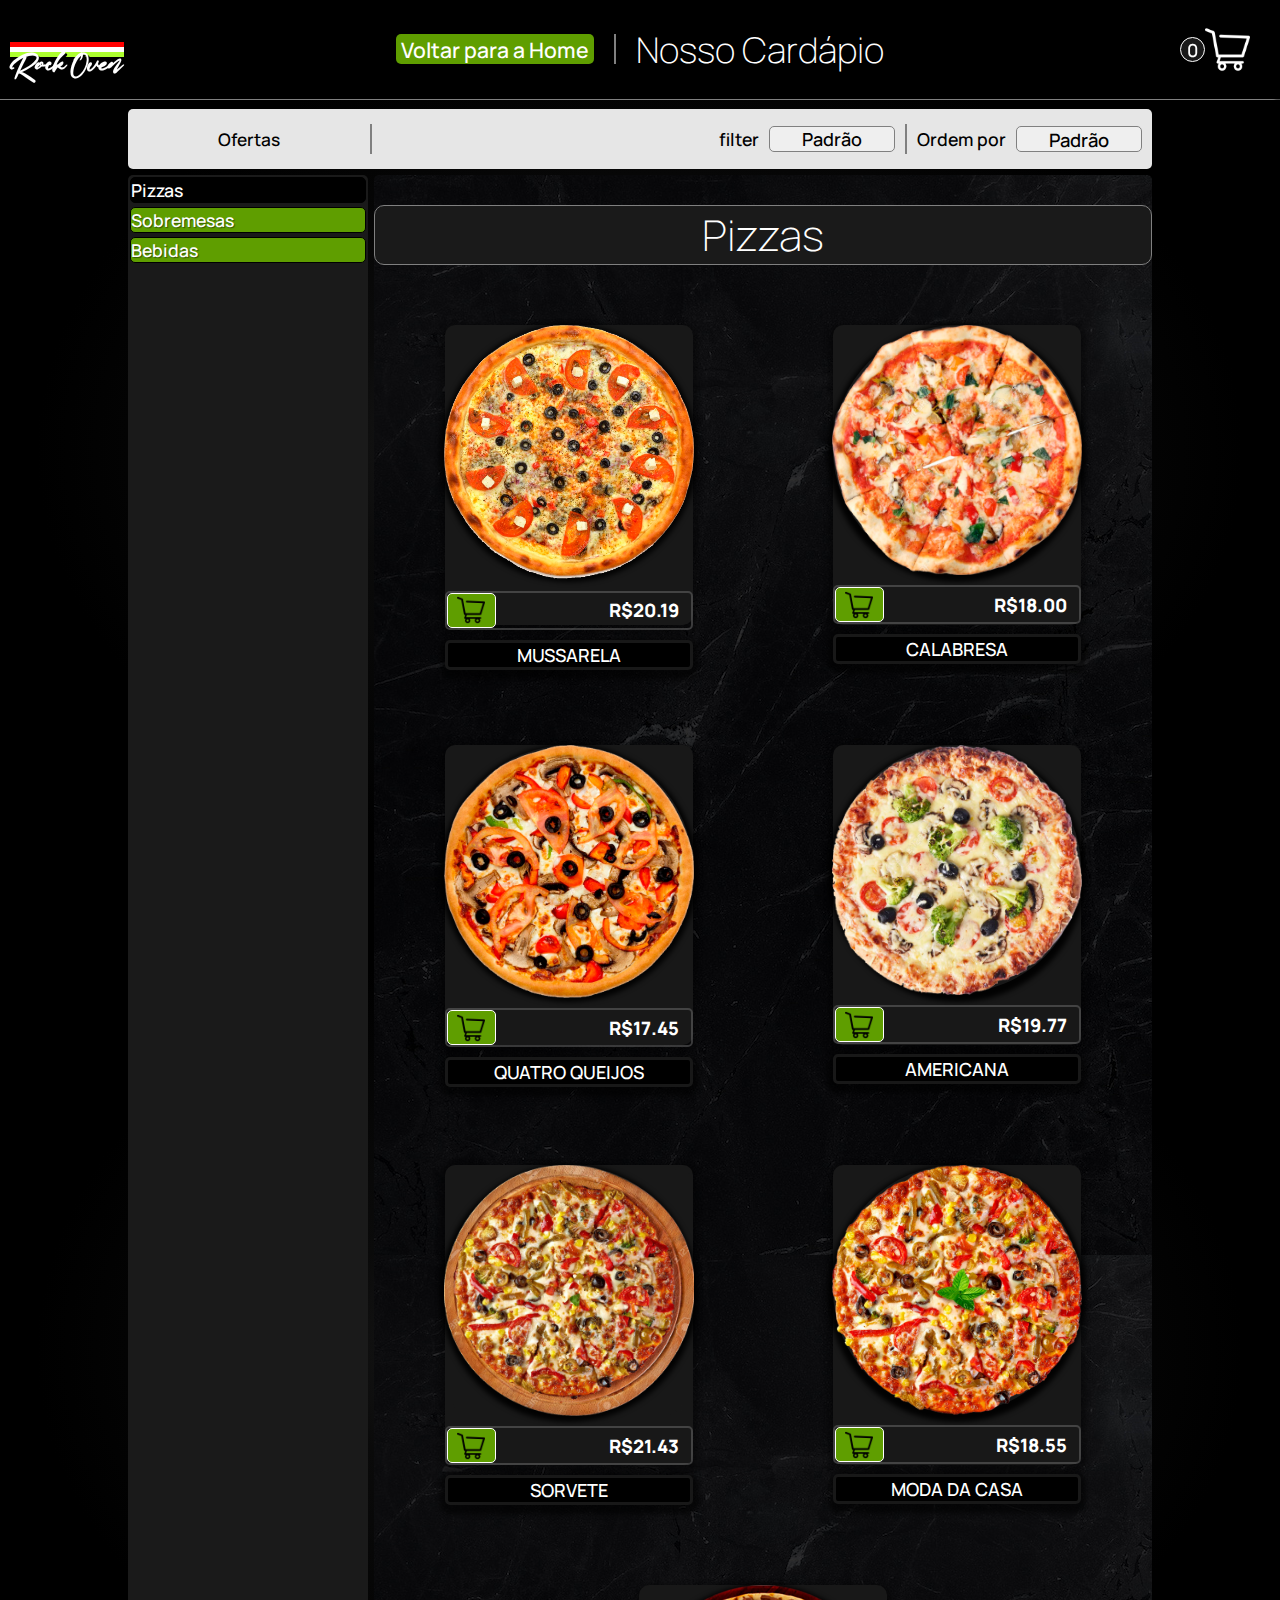
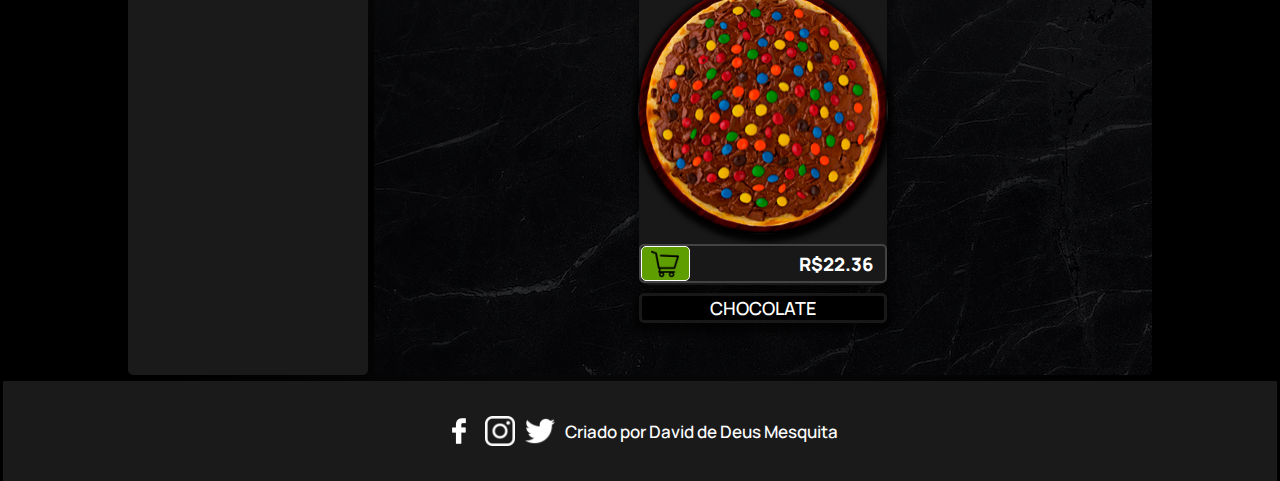
==== index.html @ ba13593a "Second commit" ====
<!DOCTYPE html>
<html lang="pt-BR">
<head>
    <meta charset="UTF-8">
    <meta name="viewport" content="width=device-width, initial-scale=1.0">
    <link rel="stylesheet" href="style.css">
    <title>Pizzaria</title>
</head>
<body>
    <div class="models">
        <h1 class="title-vitrine"></h1>
        <div class="item-vitrine">
            <div class="item-container">
                <img class="img-item" src="" alt="" width="250">
                <span class="item-info">
                    <div class="more-btn">
                        <img src="images/shopping-cart-empty-side-view.png" alt="" width="28">
                    </div>
                    <div class="price-vitrine"></div>
                </span>
                <div class="item-vitrine-name"></div>
            </div>
        </div>

        <div class="cart-item">
            <img class="cart-item-picture" src="images/pizza3.png" alt="item do carrinho" width="50">
            <h3 class="cart-item-name"></h3>
            <div class="cart-item-qtd">
                <button class="cart-item-qtd-btn-more">+</button>
                <span class="cart-item-qtd-span"></span>
                <button class="cart-item-qtd-btn-less">-</button>
            </div>
            <div class="cart-item-trash">
                <img class="cart-item-trash-img" src="images/excluir(1).png" alt="icon trash" height="31">
            </div>
        </div>
    </div>


    <div class="container-window-item-desc">
        <div class="window-item-desc">
            <div class="container-item-picture">
                <img class="item-picture" src="images/pizza2.png" alt="imagem de pizza" width="450">
            </div>
            <div class="item-desc">
                <h1 class="title-item-desc">MUSSARELA</h1>
                <p class="p-item-desc">Lorem ipsum dolor sit amet consectetur adipisicing elit. Qui culpa praesentium obcaecati ratione laborum doloremque odio dolor quibusdam ullam asperiores illo officiis error ab facere dicta, non atque est nesciunt.</p>
                <div class="item-desc-values">
                    <div class="item-desc-price">
                        
                    </div>
                    <div class="item-desc-qtd">
                        <button class="item-desc-qtd-btn-more">+</button>
                        <span class="item-desc-qtd-span"></span>
                        <button class="item-desc-qtd-btn-less">-</button>
                    </div>
                </div>
            </div>
            <div class="window-item-btn">
                <button class="window-item-btn-add-cart">Adicionar</button>
                <button class="window-item-btn-cancel">Cancelar</button>
            </div>
        </div>
    </div>


    <header>
        <div class="logo-icon">            
            <div class="logo-name">Rock Oven</div>
        </div>
        <div class="menu-fixed">
            <span class="menu-icon">
                <img src="images/arrow.png" alt="icon of back" width="60">                
            </span>
            <nav class="nav-cardapio">
                <a href="page.html" class="active">Voltar para a Home</a>
                <div class="bar-to-separate"></div>
                <div class="cardapio-title">
                    Nosso Cardápio
                </div>                      
            </nav>
            <div id="cart-icon">
                <span id="greater-than-99-items">+</span>
                <span id="cart-icon-notify">0</span>
                <img id="cart-icon-img" src="images/cart_white.png" alt="ícon shop cart" width="45">
                
            </div>
            <aside class="cart">
                <section class="container-items">                    
                    <span class="cart-closer">X</span>
                    <h2 class="title-cart">Meu carrinho</h2>                    
                    
                    <section class="cart-list-items">
                        O carrinho está vazio!
                    </section>
                </section>
                <section class="cart-infos">
                    <div id="cart-infos-subtotal">Subtotal</div>
                    <div id="cart-infos-subtotal-value">R$0.00</div>
                    <div id="cart-infos-descont">Desconto</div>
                    <div id="cart-infos-descont-value">R$0.00</div>
                    <div id="cart-infos-total">Total</div>
                    <div id="cart-infos-total-value">R$0.00</div>
                    <div class="cart-infos-final">
                        <button class="cart-infos-btn-final">Finalizar a compra</button>
                    </div>
                </section>
            </aside>
        </div>
    </header>

    <section class="painel-config">
    <span class="spn-ofertas">Ofertas<div id="bar-to-separate-oferta"></div></span>
        
        <ul class="container-filters">
            <img src="images/filter-filled-tool-symbol.png" alt="ícone de filtro" height="30" id="filter-icon">
            <li id="txt-filter">filter</li>
            <li class="filter">
                <button class="open-list-filter">Padrão</button>
                <div class="container-filter-price">

                    <div class="container-prc">
                        <span id="txt-prc-min">Min</span>
                        <input type="number" id="prc-min">
                    </div>

                    <div class="container-prc">
                        <span id="txt-prc-max">
                            Max
                        </span>
                        <input type="number" id="prc-max">
                    </div>

                    <button class="btn-filter-price">Aplicar</button>
                </div>
            </li>
            
            <div id="bar-to-separate"></div>
            <img src="images/ordenacao.png" alt="ícone de ordenação" height="40" id="ordination-icon">

            <li id="txt-ordination">Ordem por</li>
            <li>
                <div class="ordination-items">
                    <button class="open-list">Padrão</button>                    
                    <ul class="ordination-list desactivated">
                        <div class="ordination-default selected">Padrão</div>
                        <div class="ordination-desc">Maior Preço</div>                          
                        <div class="ordination-asc">Menor Preço</div>
                    </ul>                    
                </div> 
            </li>
        </ul>
    </section>
    <aside>        
        <ul class="options-items-view">
            <li id="pizzas-view" class="onview">Pizzas</li>
            <li id="sobremesas-view" class="">Sobremesas</li>
            <li id="bebidas-view" class="">Bebidas</li>
        </ul>
    </aside>
    <main class="vitrine">
        
    </main>


    <footer>
        <section class="social-media">
            <img src="images/facebook.png" alt="ícone do facebook" width="32">
            <img src="images/instagram.png" alt="ícone do instagram" width="30">
            <img src="images/twitter.png" alt="ícone do twitter" width="30">
        </section>
        Criado por David de Deus Mesquita
    </footer>
    <script src="produtos.js"></script>
    <script src="cardapio.js"></script>
    
</body>
</html>
---- style.css ----
@import url('https://fonts.googleapis.com/css2?family=Arvo:wght@700&family=Manrope:wght@200;300;600;700;800&display=swap');

@import url('https://fonts.googleapis.com/css2?family=Antonio:wght@100;200;600;700&family=Arvo:wght@700&family=Manrope:wght@200;300;600;700;800&family=Roboto:wght@100;300;400;900&display=swap');

@font-face {
    font-family: Raja;
    src:url(./fonts/Brian\ Raja.ttf);
}

:root {
    --menuBlack:  rgba(0, 0, 0, 0.986);
    --greenAvocado: rgb(95, 158, 0);
    --mustard: #F27507;
    --greyDark: rgb(26, 26, 26);
}


*, html {
    scroll-behavior: smooth !important;  
}

* {
    
    margin: 0; /**/
    padding: 0; /**/
    box-sizing: border-box; /**/ 
    flex-wrap: wrap;
    font-family: Manrope;
    font-size: 1.02em;
    font-weight: 550;  
}

body {
    display: flex;
    background-image: radial-gradient(rgb(61, 61, 61), rgb(10, 10, 10), rgb(0, 0, 0), rgb(0, 0, 0));
    height: 100vh;
}

.models {
    display: none;
}

header, .painel-config,aside, .vitrine, footer {
    display: flex;
    margin: 3px;
    
}

section, aside, main {
    border-radius: 5px;
}

.logo-icon {
    position: fixed;
    z-index: 1000;
    left: 0;
    display: flex;
    flex-direction: column;
    justify-content: center;
    margin-left: 10px;
}

.logo-icon img {
    position: relative;
    
}

.logo-name {
    position: relative;
    margin-top:0px;
    font-family: Raja;
    font-size: 1.7em;
    font-weight: 600;
    text-shadow: 2px 2px 0px rgb(0, 0, 0);
    color: #fff;
    background-color: #fff;
    border-top: 5px solid red;
    height: 0;
    padding-bottom: 5px;
    border-bottom: 5px solid greenyellow;
}

header {
    margin: 0 0 6px 0;
    align-items: center;
    display: flex;
    height: 100px;
    flex-grow: 1;
    flex-shrink: 1;
    flex-basis: 100vw;
    background-color: black;
    border-bottom: 1px solid rgba(128, 128, 128, 0.404);
    z-index: 1000;
}

.menu-fixed {
    display: flex;
    position: fixed;
    width: 100%;
    background-color: black;
    border-bottom: 1px solid grey;
    height: 100px;
}

header nav {    
    display: flex;
    justify-content: center;
    align-items: center;
    flex: 1 1 100vw;
    height: 100%;
    gap: 10px;    
}

.displayOff {
    display: none;
}

.bar-to-separate {
    height: 30px;
    width: 2px;
    background-color: grey;
}

.nav-cardapio {
    gap: 20px;
}

header nav > a {
    display: flex;
    justify-content: center;
    align-items: center;
    text-decoration: none;    
    height: 30%;
    width: auto;
    padding: 0px 5px 0px 5px;
    font-size: 1.2em;
    color: white;
    border-radius: 5px;
    transition: all ease-in 0.1s;
}

header nav > a:hover {
    background-color: var(--greenAvocado)
}

.active {
    background-color: var(--greenAvocado);
}

.menu-icon{
    display: none;
}

.cardapio-title {
    color: #fff;
    font-family: Manrope;
    font-size: 2em;
    font-weight: 200;
}

#cart-icon {
    right: 0;
    position: fixed;
    display: flex;
    justify-content: center;
    align-items: center;
    margin-right: 30px;
    height: inherit;
    
}

#cart-icon-img {
    cursor: pointer;
}

#greater-than-99-items{
    display: none;
    color: white;
}

#cart-icon-notify {
    display: flex;
    justify-content: center;
    align-items: flex-start;
    height: 25px;
    width: 25px;
    border-radius: 50%;
    background-color: var(--greyDark);
    border: 1px solid white;
    color: #fff;
}

.cart {
    display: flex;
    flex-direction: column;
    margin: 0;
    margin-right: -390px;
    position: fixed;
    right: 0;
    width: 390px;
    background-color: var(--greyDark);
    box-shadow: 0px 0px 3px 5px rgba(0, 0, 0, 0.349);
    transition: all ease-in .5s;
}

.cart.on {
    margin: 0;
}


.container-items {
    display: flex;
    flex-wrap: wrap;
}

.title-cart {
    margin: 25px 10px 25px 10px;
    font-size: 1.6em;
    color: #fff;
}

.cart-closer {
    display: flex;
    justify-content: flex-end;
    flex: 1 1 100%;
    padding-right: 10px;
    color: grey;
    border-bottom: 1px solid rgb(88, 88, 88);
    
    font-size: 1.5em;
    cursor: pointer;
}

.cart-list-items {
    display: flex;
    padding: 10px 10px 10px 10px;
    flex: 1 1 100%;
    background-color: var(--greyDark);    
    border-radius: 0px;
    color: white;
}

.cart-item {
    display: flex;
    justify-content: space-between;
    align-items: center;
    height: 70px;
    width: 370px;
    background-color: var(--greenAvocado);
    padding: 0px 10px 0px 10px;
    border: 2px solid rgb(89, 145, 5);
    border-radius: 10px;
    color: white;
}

.cart-item-picture {

}

.cart-item-name {
    width: 130px;
}

.cart-item-qtd {

}

.cart-item-qtd-btn-more {
    padding: 0px 10px 0px 10px;
    cursor: pointer;
}

.cart-item-qtd-span {

}

.cart-item-qtd-btn-less {
    padding: 0px 10px 0px 10px;
    cursor: pointer;
}

.cart-item-trash-img {
    cursor: pointer;
}

.cart-infos {
    display: grid;
    padding: 10px 10px 10px 10px;
    color: #fff;
    background-color: grey;
    gap: 5px;
    grid-template-columns: 1fr 1fr;
    grid-template-rows: .5fr .5fr .5fr 1fr;
}

#cart-infos-subtotal {
    display: flex;
    justify-content: center;
    align-items: center;
    grid-column: 1;
    grid-row:1;
  
}

#cart-infos-subtotal-value {
    display: flex;
    justify-content: center;
    align-items: center;
    grid-column: 2;
    grid-row:1;
}

#cart-infos-descont {
    display: flex;
    justify-content: center;
    align-items: center;
    grid-column: 1;
    grid-row: 2;
}

#cart-infos-descont-value {
    display: flex;
    justify-content: center;
    align-items: center;
    grid-column: 2;
    grid-row: 2;
}

#cart-infos-total {
    display: flex;
    justify-content: center;
    align-items: center;
    grid-column: 1;
    grid-row: 3;
}

#cart-infos-total-value {
    display: flex;
    justify-content: center;
    align-items: center;
    grid-column: 2;
    grid-row: 3;
}

.cart-infos-final {
    display: flex;
    justify-content: center;
    align-items: center;
    grid-column-start: 1;
    grid-column-end: 3;
    grid-row: 4;
    border: 2px solid rgb(109, 109, 109);
    border-radius: 10px;    
}

.cart-infos-btn-final {
    padding: 5px 20px 5px 20px;
    background-color: var(--greenAvocado);
    border-radius: 10px;
    color: #fff;
    cursor: pointer;
    border: 2px solid rgb(89, 145, 5);
}

.cart-infos-btn-final:hover {
    background-color: rgb(89, 145, 5);
}

/*window-item*/


.container-window-item-desc {
    position: fixed;
    display: none; /*flex*/
    justify-content: center;
    align-items: center;
    width: 100vw;
    height: 100vh;
    background-color: rgba(15, 15, 15, 0.815);
    z-index: 1001;
    transition: all ease-in .3s;    
}

.window-item-desc {
    display: flex;
    justify-content: flex-end;
    flex-wrap: wrap;
    height: 65%;
    width: 55%;
    background-color: var(--greyDark);
    border-radius: 10px;
    overflow: hidden;
    box-shadow: 0px 0px 3px 5px rgba(0, 0, 0, 0.5);
}

.container-item-picture {
    display: flex;
    justify-content: center;
    align-items: center;
    flex: 1 1 50%;
    background-image: url(images/pexels-scott-webb-2117938\(1\).jpg);
}

.item-picture {

}

.item-desc {
    display: flex;
    flex-wrap: wrap;
    justify-content: center;
    align-items: center;
    flex: 1 1 50%;
    background-color: rgb(63, 63, 63);
}

.title-item-desc {
    display: flex;
    flex: 1 1 100%;         
    font-size: 3.5em;
    margin-left: 10px;
    
}

.p-item-desc {
    display: flex;
    flex:  1 1 100%;
    padding: 0px 10px 0px 10px;
    font-size: 1.1em;
    color: grey;
}

.item-desc-values {
    display: flex;
    flex: 1 1 100%;    
    font-size: 1.8em;
    border: 2px solid grey;
    border-radius: 10px;
    margin: 0px 10px 0px 10px;

}

.item-desc-price {
    display: flex;
    justify-content: center;
    align-items: center;
    flex:  1 1 50%;
    color: white;
}

.item-desc-qtd {
    display: flex;
    justify-content: flex-end;
    align-items: center;
    flex:  1 1 50%;
    
    
}

.item-desc-qtd-btn-more {
    display: flex;
    justify-content: center;
    align-items: center;
    padding: 0px 10px 0px 10px;
    border-top-left-radius: 10px;
    border-bottom-left-radius: 10px;
    border: 1px solid grey;
    color: white;
    background-color: rgba(245, 222, 179, 0.021);
    cursor: pointer;
}

.item-desc-qtd-span {
    display: flex;
    justify-content: center;
    color: white;    
    border-top: 1px solid grey;
    border-bottom: 1px solid grey;
    min-width: 40px;
    padding: 0px 3px 0px 3px;

}

.item-desc-qtd-btn-less {
    display: flex;
    justify-content: center;
    align-items: center;
    padding: 0px 10px 0px 10px;
    border-top-right-radius: 10px;
    border-bottom-right-radius: 10px;
    border: 1px solid grey;
    cursor: pointer;
    color: white;
    background-color: rgba(245, 222, 179, 0.021);
}

.window-item-btn {
    display: flex;
    flex: 1 1 100%;
    justify-content: flex-end;
    align-items: center;
    background-color: var(--greenAvocado);
    font-size: 1.7em;
    padding-right: 10px;
    padding-left: 10px;
    gap: 10px;
    border-radius: 10px;
}

.window-item-btn-add-cart {
    display: flex;
    justify-content: center;
    align-items: center;
    padding: 10px 35px 10px 35px;
    border-radius: 10px;
    border: 1px solid rgb(0, 0, 0);
    background-color: var(--greenAvocado);
    cursor: pointer;
    
}

.window-item-btn-cancel {
    display: flex;
    justify-content: center;
    align-items: center;
    padding: 10px 35px 10px 35px;
    border-radius: 10px;
    border: 1px solid rgb(0, 0, 0);
    cursor: pointer;
    background-color: var(--greenAvocado);
}

/*section*/


#bar-to-separate {
    height: 30px;
    width: 2px;
    background-color: grey;
    margin-right: 10px;
}

#bar-to-separate-oferta {
    height: 30px;
    width: 2px;
    background-color: grey;
    margin-left: 90px;
}

#filter-icon {
    display: none;
}

.painel-config {
    justify-content: space-between;
    height: 60px;
    flex: 1 1 100vw;
    margin-left: 10%;
    margin-right: 10%;
    background-color: rgb(230, 230, 230);
}

.container-filters {
    display: flex;    
    flex-direction: row;
    justify-content: center;
    align-items: center;
}

.container-filters > li {
    display: flex;
    justify-content: center;
    align-items: center;
    text-decoration: none;
    list-style: none;
    margin-right: 10px;
    cursor: default;
}

.open-list-filter {
    position: relative;
    display: flex;
    align-items: center;
    justify-content: center;    
    padding: 0px 5px 0px 5px;
    border: 1px solid grey;
    border-radius: 5px;
    width: 126.117px;
    height: 26px;
    cursor: pointer;
}

.container-filter-price{
    position: absolute;
    display: none;
    flex-wrap: wrap;
    justify-content: center;
    align-items: center;
    top: 152px;
    width: 350px;
    height: 100px;
    border-radius: 5px;
    background-color: rgb(230, 230, 230);
    gap: 10px;
    z-index: 3;
}

.container-prc{
    display: flex;
    justify-content: center;
    align-items: center;
    height: auto;
    margin-top: 10px;
}

.container-prc span {
    
}

.container-prc input[type="number"]{
    width: 100px;
    margin-left: 5px;
    border-radius: 5px;
    border: 1px solid grey;
    
}

.container-prc input[type="number"]:focus {
    outline: 1px solid rgb(49, 90, 251);
}

#prc-min {

}

#prc-max {

}

.btn-filter-price {
    display: flex;
    flex: 1 1 100%;
    margin: 0px 20px;
    height: 35px;
    justify-content: center;
    align-items: center;
    margin-bottom: 10px;
}

.spn-ofertas {    
    display: flex;
    justify-content: center;
    align-items: center;
    margin-left: 90px;
    
}

#ordination-icon {
    display: none;
}

.ordination-items {
   position: relative;
    
}

.open-list {
    position: relative;
    display: flex;
    align-items: center;
    justify-content: center;    
    padding: 0px 5px 0px 5px;
    border: 1px solid grey;
    border-radius: 5px;
    width: 126.117px;
    height: 26px;
    cursor: pointer;
    
}


.ordination-list.activated {
    
    position: absolute;
    top: 25px;
    display: flex;
    justify-content: center;
    align-items: center;

    height: 70px;
    width: 126.117px;
    
    border-radius: 5px;
    border: 1px solid grey;
    box-shadow: 2px 5px 3px 3px rgba(0, 0, 0, 0.363);
    overflow: hidden;
}

.ordination-list.desactivated {
    display: none;
    border: none;
}

.ordination-list div {  
   
    display: flex;
    flex: 1 1 100%;
    justify-content: center;
    align-items: center;
    height: 50%;
    background-color: #FFF;
    border-bottom: 1px solid grey;
    
}

.ordination-list div:hover {
    background-color: grey;
}

.ordination-list div.selected {
    display: none;
}



aside {
    flex: 1 1 1;
    margin-left: 10%;
    background-color: rgb(26, 26, 26);
}


aside > ul {
    display: flex;
    flex: 1 1 100%;
    height: 72px;    
}

aside ul > li {
    display: flex;
    flex: 1 1 100%;
    margin: 2px;
    background-color: var(--greenAvocado);
    cursor: pointer;
    color: #fff;
    text-shadow: 1px 1px 1px rgba(0, 0, 0, 0.445);
    border-radius: 5px;
    border: 1px solid black;
}

.options-items-view li.onview {
    background-color: var(--menuBlack);
}

aside ul > li:hover {
    background-color: rgb(27, 46, 27);
    color: #FFF;
}


.vitrine {
    justify-content: center;
    flex: 2 1 500px;
    margin-right: 10%;
    padding-top: 30px;
    padding-bottom: 30px;
    background-image: url(images/pexels-scott-webb-2117938\(1\).jpg);
    min-height: 700px;

}
.title-vitrine {
    display: flex;
    justify-content: center;
    align-items: center;
    flex: 1 1 100%;
    height: 60px;
    background-color: var(--greyDark);
    border: 1px solid grey;
    border-radius: 10px;
    color: #fff;
    font-size: 2.5em;
    
    font-family: Manrope;
    font-weight: 200;
    margin: 0px 0px 0px 0px;
}

.item-vitrine {
    margin:  60px 70px 60px 70px;
    display: flex;
    justify-content: center;
    height: 300px;
    background-color: rgb(24, 24, 24);
    box-shadow: 0px 4px 5px 5px rgba(0, 0, 0, 0.322);
    border-radius: 10px;    
}

.item-container {
    display: flex;
    justify-content: center;
    align-items: center;
    height: 248px;
    width: 248px;
    gap: 10px;
    
}

.item-container.others {
    display: flex;
    justify-content: center;
    align-items: center;
    height: 248px;
    width: 249px;
    gap: 10px;
}

.item-container.pizzas {
    display: flex;
    justify-content: center;
    align-items: center;
    height: 248px;
    width: 248px;
    border-radius: 50%;
    box-shadow: 0px 4px 5px 5px rgba(0, 0, 0, 0.911);
    gap: 10px;

}



.item-info {
    display: flex;
    justify-content: space-between;
    align-items: center;
    flex: 1 1 100%;
    border: 2px solid rgba(128, 128, 128, 0.425);
    border-radius: 5px;
}

.item-vitrine-name {
    display: flex;
    justify-content: center;
    flex: 1 1 100%;
    background-color: black;
    color: #fff;
    border: 3px solid rgb(24, 24, 24);
    box-shadow: 0px 4px 5px 5px rgba(0, 0, 0, 0.562);
    border-radius: 5px;
}

.more-btn {
    position: relative;
    display: flex;
    flex: 0 1 20%;
    justify-content: center;
    align-items: center;
    height: 35px;
    
    
    border: 1px solid #fff;
    border-radius: 5px;
    background-color: var(--greenAvocado);
    transition: all ease-in .2s;
    cursor: pointer;
    font-size: 1.5em;
}

.more-btn:hover {    
    background-color: grey;
    color: var(--greenAvocado);
    border: 2px solid #FFF;
}

.price-vitrine {
    margin-right: 5%;
    font-weight: 800;
    color: #fff;
}

footer {
    height: 100px;
    flex: 1 1 100vw;
    justify-content: center;
    align-items: center;
    font-family: Manrope;
    color: #FFF;
    background-color:rgb(26, 26, 26);
    gap: 10px;
}

.social-media {
    display: flex;
    justify-content: center;
    align-items: center;
    gap: 10px;
}



/*Page html*/



body {
    overflow-x: hidden;
}

.oferta-principal {
    position: relative;    
    display: flex;
    justify-content: center;
    flex: 1 1 100%;
    height: calc(100vh - 100px);
    align-items: center;
    flex-direction: column;    
}


.slider {    
    width: 100vw;
    height: calc(100vh - 320px); 
}

.slider-show {
    
    display: flex;
    justify-content: center;
    align-items: center;
    width: calc(300vw);
    height: 100%;
    transition: all ease-in .5s;
    
}

.container-show {
    
    display: flex;
    justify-content: center;
    align-items: flex-start;
    width: 100vw;
    height: 100%;
    
}

#titulo-oferta-pizzas {
    position: absolute;    
    font-family: Antonio;
    font-size: 18vw;   
    font-weight: 700;
    line-height: 310px;    
    color: #fff;
    text-shadow: 2px 2px 3px black;
    
}

#titulo-oferta-bebidas {
    position: absolute; 
    top: 160px;   
    left: 0;
    margin-left: 470px;
    font-family: Antonio;
    font-size: 7vw;   
    font-weight: 700;
    line-height: 125px;    
    color: #fff;
    text-shadow: 2px 2px 4px black;
}

#titulo-oferta-sobremesas {
    position: absolute;
    font-size: 15vw;   
    font-weight: 700;
    line-height: 280px;
    text-shadow: 2px 2px 4px black;
    z-index: 1;
}

#garrafa_coca_cola {
    position: absolute;
    top: 17%;
    right: 510px;
}

#gotas_dagua{
    position: absolute;
    left: 20px;
    top: 0;
    margin-top: -246px;    
    max-width: 100%;    
}

#copo_coca_cola {
    position: absolute;
    top: 0;
    right: 600px;
}

#circle_coca_cola {
    position: absolute;
    right: 270px;
}

#img-oferta-bebidas{
    position: relative;
    top: 10%;
    left: 30vw;
    max-width: 100%;
    z-index: 999;
}

#img-oferta-sobremesas{
    position: absolute;
    
    max-width: 100%;
    z-index: 999;
}

.status-info {
    display: flex;
    justify-content: center;
    align-items: center;
    flex-direction: column;    
    width: 100%;
    height: 220px;
    border-top: 1px solid #fff;
    border-bottom: 1px solid #fff;
}

.title-description {
    font-family: Raja;
    font-size: 3.5vw;
    color: #fff;
}

.status-bars {
    position: absolute;
    bottom: 10%;
    display: flex;
    justify-content: center;
    align-items: center;    
    gap: 2px;
    
}

.status {
    padding: 10px 10px 10px 10px;
    border-radius: 10px;
    background-color: #fff;
    transition: all ease-in .3s;
    cursor: pointer;
}

.status.actual {
    padding: 10px 25px 10px 25px;
    background-color: var(--greenAvocado);
    
}

.ofertas-grid {
    display: flex;
    width: 100vw;
    height: 100vh;
    justify-content: center;
    align-items: center;
    background-image: url(images/pexels-scott-webb-2117938\(1\).jpg);
}

.container-ofertas-grid {
    
    display: grid;
    height: 80%;
    width: 80%;
    grid-template-columns: 1fr 1fr 1fr .1fr;
    grid-template-rows: 1fr 1fr 1fr ;
    gap: 6px;
}

.local {
    position: relative;
    grid-column-start: 1;
    grid-column-end: 3;
    grid-row-start: 1;
    grid-row-end: 3;    
    cursor: pointer;
    overflow: hidden;
    
}

.local img {
    object-fit: cover;
    height: inherit;
    width: 100%;
    transition: all ease-in .3s;
}

.local:hover img {
    transform: scale(1.1);
}

.local span {
    padding-left: 5px;
    padding-right: 5px;
    display: flex;
    flex-direction: column;
    justify-content: center;
    align-items: flex-start;
    height: 100%;
    position: absolute;
    background-color: rgba(0, 0, 0, 0.541);    
    z-index: 99;
}

.local span h2 {    
    color: #fff;
    font-family: Antonio;
    font-size: 2.5em;
    line-height: 45px;
}

.local span p {
    color: var(--greenAvocado);
    font-family: Antonio;
    letter-spacing: 2px;
    font-size: 1.3em;
}


.pizza-salgada {
    position: relative;
    grid-column-start: 3;
    width: 100%;
    grid-row-start:1;
    grid-row-end: 3;    
    height: 100%;
    overflow: hidden;
    cursor: pointer;
}

.pizza-salgada:hover img {
    transform: scale(1.1);
}

.pizza-salgada img{
    object-fit: cover;
    height: 100%;
    width: 100%;
    transition: all ease-in .3s;
}

.pizza-salgada span {
    position: absolute;
    display: flex;
    justify-content: center;
    align-items: flex-start;
    height: 100%;
    width: 100%;
}

.pizza-salgada span h2 {
    font-family: Antonio;
    letter-spacing: -6px;
    margin-top: 10%;
    color: rgba(255, 159, 68, 0.562);
    text-shadow: 2px 2px 3px rgba(128, 41, 0, 0.637);
    font-size: 4.3em;
    z-index: 99;
}

.bebida {
    position: relative;
    height: 250px;
    grid-column-start: 3;
    grid-column-end: 4;
    grid-row:3;
    width: 150%;
    margin-left: -50%;    
    overflow: hidden;
    cursor: pointer;
}

.bebida:hover img {
    transform: scale(1.1); 
}

.bebida img {
    object-fit: cover;
    height: 100%;
    width: 100%;
    transition: all ease-in .3s;
}

.bebida span {
    position: absolute;
    width: 100%;
    margin-top: 5px;
    margin-left: 5px;
    line-height: 37px;
    z-index: 99;
}

.bebida span h2 {
    font-family: Antonio;
    font-size: 2.2em;
    color: #fff;
}

.bebida span p {
    font-family: Antonio;
    font-size: 1.5em;
    color: red;
}

.sobremesa {
    position: relative;
    grid-column-start: 1;
    grid-column-end: 3;
    grid-row: 3;
    width: 75%;   
    overflow: hidden;
    cursor: pointer;
}

.sobremesa:hover img {
    transform: scale(1.1);
}   

.sobremesa img {
    position: relative;
    object-fit: cover;
    height: 100%;
    width: 100%;
    transition: all ease-in .3s;
}

.sobremesa span {
    position: absolute;
    right: 0;  
    display: flex;
    justify-content: center;
    align-items: center;
    height: 100%;    
    z-index: 99;
}



.sobremesa span h2 {    
    display: flex;    
    justify-content: center;
    align-items: center;
    height: 100%;
    width: 10%;
    margin-right: 5px;  
    font-size: 3.5vw;
    font-family: Antonio;    
    color: rgb(255, 255, 255);    
}

.side-bar {
    display: flex;
    justify-content: center;
    align-items: center;
    position: relative;        
    grid-column: 4;
    grid-row-start: 1;
    grid-row-end: 4;
    background-color: var(--greenAvocado);        
    cursor: pointer;
    width: 10px;    
}

#sobre {
    display: flex;
    justify-content: center;
    align-items: center;
    height: 100vh;
}

.container-sobre {
    display: flex;
    justify-content: center;
    align-items: center;
    flex-direction: column;
    height: 100%;
    width: 80%;
    color: #fff;
       
}

.container-sobre h1 {
    font-size: 2.5em;
    font-family: Antonio;
}

.container-sobre p {
    font-family: Manrope;
    font-size: 1.3em;
    margin-bottom: 50px;
}

#fotos-da-casa {
    display: flex;
    justify-content: center;
    align-items: center;
    flex-direction: column;
    height: 100vh;
    width: 100vw;
    background-image: url(images/pexels-scott-webb-2117938\(1\).jpg);
}

h1 {
    margin: 100px 0px 20px 0;
    color: #fff;
    font-size: 2.5em;
    font-family: Antonio;
}

#fotos-da-casa {
    height: auto;
}

.grid-fotos {
    display: flex;
    justify-content: center;
    align-items: center;
    flex-wrap: wrap;
    height: auto;            
    border-radius: 10px;
    margin-bottom: 100px;      
}

.container-grid-fotos {
    position: relative;
    display: flex;
    justify-content: center;
    background-color: rgb(0, 0, 0);
    width: calc(3 * 370px);
    padding:15px 15px ;
    gap: 15px;
}

.foto-item-grid {
    position: relative;
    height: 350px;
    width: 350px;
    overflow: hidden;
    cursor: pointer;
}

.foto-item-grid:hover img {
    transform: scale(1.1);
}

.foto-item-grid img {
    height: 100%;
    width: 100%;
    object-fit: cover;
    transition: all ease-in .3s;
}

.container-view-image {
    opacity: 0;
    position: fixed;
    display: none;
    justify-content: center;
    align-items: center;
    height: 100vh;
    width: 100vw;
    background-color: rgba(0, 0, 0, 0.923);
    z-index: 1001;
    transition: all ease-in .3s; 
}

.view-image {
    position: relative;
        
}

.mouse-zoom {
    opacity: 0;
    position: absolute;
    display: flex;
    justify-content: center;
    align-items: center;
    height: 350px;
    width: 350px;
    background-color: rgba(0, 0, 0, 0.748);    
    transition: all ease-in .3s;
    z-index: 999;
}

.mouse-zoom:hover{
    opacity: 1;
}
    
.mouse-zoom span {
    display: flex;
    justify-content: center;
    align-items: center;
    height: 30px;
    width: 70px;
    border:2px solid var(--greenAvocado);
    color: white;
    transition: all ease-in .3s;
}

.mouse-zoom span:hover {
    background-color: var(--greenAvocado);
    color: rgb(255, 255, 255);    
}

.view-image button {
    position: absolute;
    display: flex;
    justify-content: center;
    align-items: center;
    height: 50px;
    width: 50px;
    background-color: rgb(255, 255, 255);
    color: black;
    border: 1px solid white;
    border-radius: 50%;
    font-size: 1.5em;
    transition: all ease-in .2s;
    cursor: pointer;
    box-shadow: 0px 0px 6px 1px rgba(0, 0, 0, 0.437);
}

#view-image-btn-left {    
    top: calc(50% - (50px /  2));
    margin-left: 10px;   
}


#view-image-btn-right {    
    top: calc(50% - (50px /  2));
    right: 0;
    margin-right: 10px;
}


.view-image button:hover {
    background-color: rgb(0, 0, 0);
    color: rgb(255, 255, 255);
    font-size: 2.1em;
    align-items: flex-start;
}


@media only screen and (max-width: 1847px){
    .container-grid-fotos {
        width: calc(2 * 370px);
    }
}

@media only screen and (max-width: 1204px){
    .container-grid-fotos {
        width: calc((1*370px));
    }
}

@media only screen and (max-width: 954px){
    
    body {
        overflow-x: hidden;   
    }

    header {
        position: relative;
        width: 100%;
        justify-content: center;
        align-items: center;            
    }

    .logo-icon {
        margin: 0;
        left: calc(50% - (121.65px/2));
    }

    header nav {
        
        margin-top: 3px;
        padding-top: 70px;
        position: absolute;
        top: 0;
        left: 100%;
        height:calc(100vh - 6px);
        width: calc(100% - 6px);
        background-color: rgb(0, 0, 0);
        transition: all ease-in .5s;
        outline: 3px solid black;
        z-index: 998;
    }

    header nav.on {
        left:3px;
    }

    header nav > a {
        height: 10%;
        flex: 1 1 100%;
    }

   .titulo-oferta {
        font-size: 25vw;
   }

    .container-show img {
        top: 49%;
        max-width: 78vw;
    }

    .title-description {
        font-size: 7vw;
    }

    .menu-icon{
        display: flex;        
        align-items: center;
        height: 100%;
        position: absolute;
        left: 10px;        
        width: 70px;
        z-index: 999;                
    }

    .menu-icon img {
        cursor: pointer;
    }

    #filter-icon {
        display: block;
        margin-right: 10px;
        cursor: pointer;
    }

    #ordination-icon {
        display: block;
    }

    .painel-config {     
        flex: 1 1 100%;
        width: 100%;
        margin: 3px;        
        justify-content: space-between;
        flex-direction: row;
        gap: 6px;
        background-color: rgb(255, 255, 255);

    }

    #bar-to-separate-oferta {
        display: none;
    }

    .container-filters {
        flex: 1 1 1%;
        justify-content: flex-end;
        background-color: (255, 255, 255);
        
    }

    .container-filters li {
        display: none;
    }

    #txt-filter, #txt-ordination {
        display: none;
    }

    .painel-config .spn-ofertas {
        display: flex;
        margin-left: 0;
        border-top-left-radius: 5px;
        border-bottom-left-radius: 5px;
        justify-content: center;
        align-items: center;
        flex: 1 1 1%;        
        background-color: var(--greenAvocado);
        cursor: pointer;
    }


    aside {
        display: none;
    }
    
    .vitrine {        
        margin: 3px;
    }

    .vitrine .pizza-item {
        height: 350px;
        width: 350px;
        margin: 20px;
        background-color: rgba(0, 0, 0, 0.644)
    }

    .vitrine .pizza-item img {
        height: 350px;
        width: 350px;
    }

    #sobre {
        text-align: center;
        height: auto;
    }

    .sobremesa span h2 {
        font-size: 7vw;
        text-shadow: 2px 2px 3px black;
    }

    .pizza-salgada span h2 {
        position: relative;        
        top: 50%;
        line-height: 50px;
        font-size: 7.5vw;        
    }

}

@media only screen and (max-width: 1636px){
    .window-item-desc {
        height: 100vh;
        width: 850px;        
    }
    
    .title-item-desc {
        display: flex;
        flex: 1 1 100%;         
        font-size: 3.5em;
        margin: 10px 0px 10px 10px;
        
    }
    
    .p-item-desc {
        display: flex;
        flex:  1 1 100%;
        padding: 0px 0px 0px 10px;
        font-size: 1.1em;
        color: grey;
    }

    .window-item-btn {
        display: flex;
        justify-content: center;
        align-items: center;
    }
}

@media only screen and (max-width: 1145px){
    .window-item-desc {
        height: 100vh;
        width: 850px;   
    }

    .title-item-desc {
        display: flex;
        flex: 1 1 100%;         
        font-size: 3.5em;
        margin: 10px 0px 10px 10px;
        
    }
    
    .p-item-desc {
        display: flex;
        flex:  1 1 100%;
        padding: 0px 0px 0px 10px;
        font-size: 1.1em;
        color: grey;
    }

    .window-item-btn {
        display: flex;
        justify-content: center;
        align-items: center;
    }
}
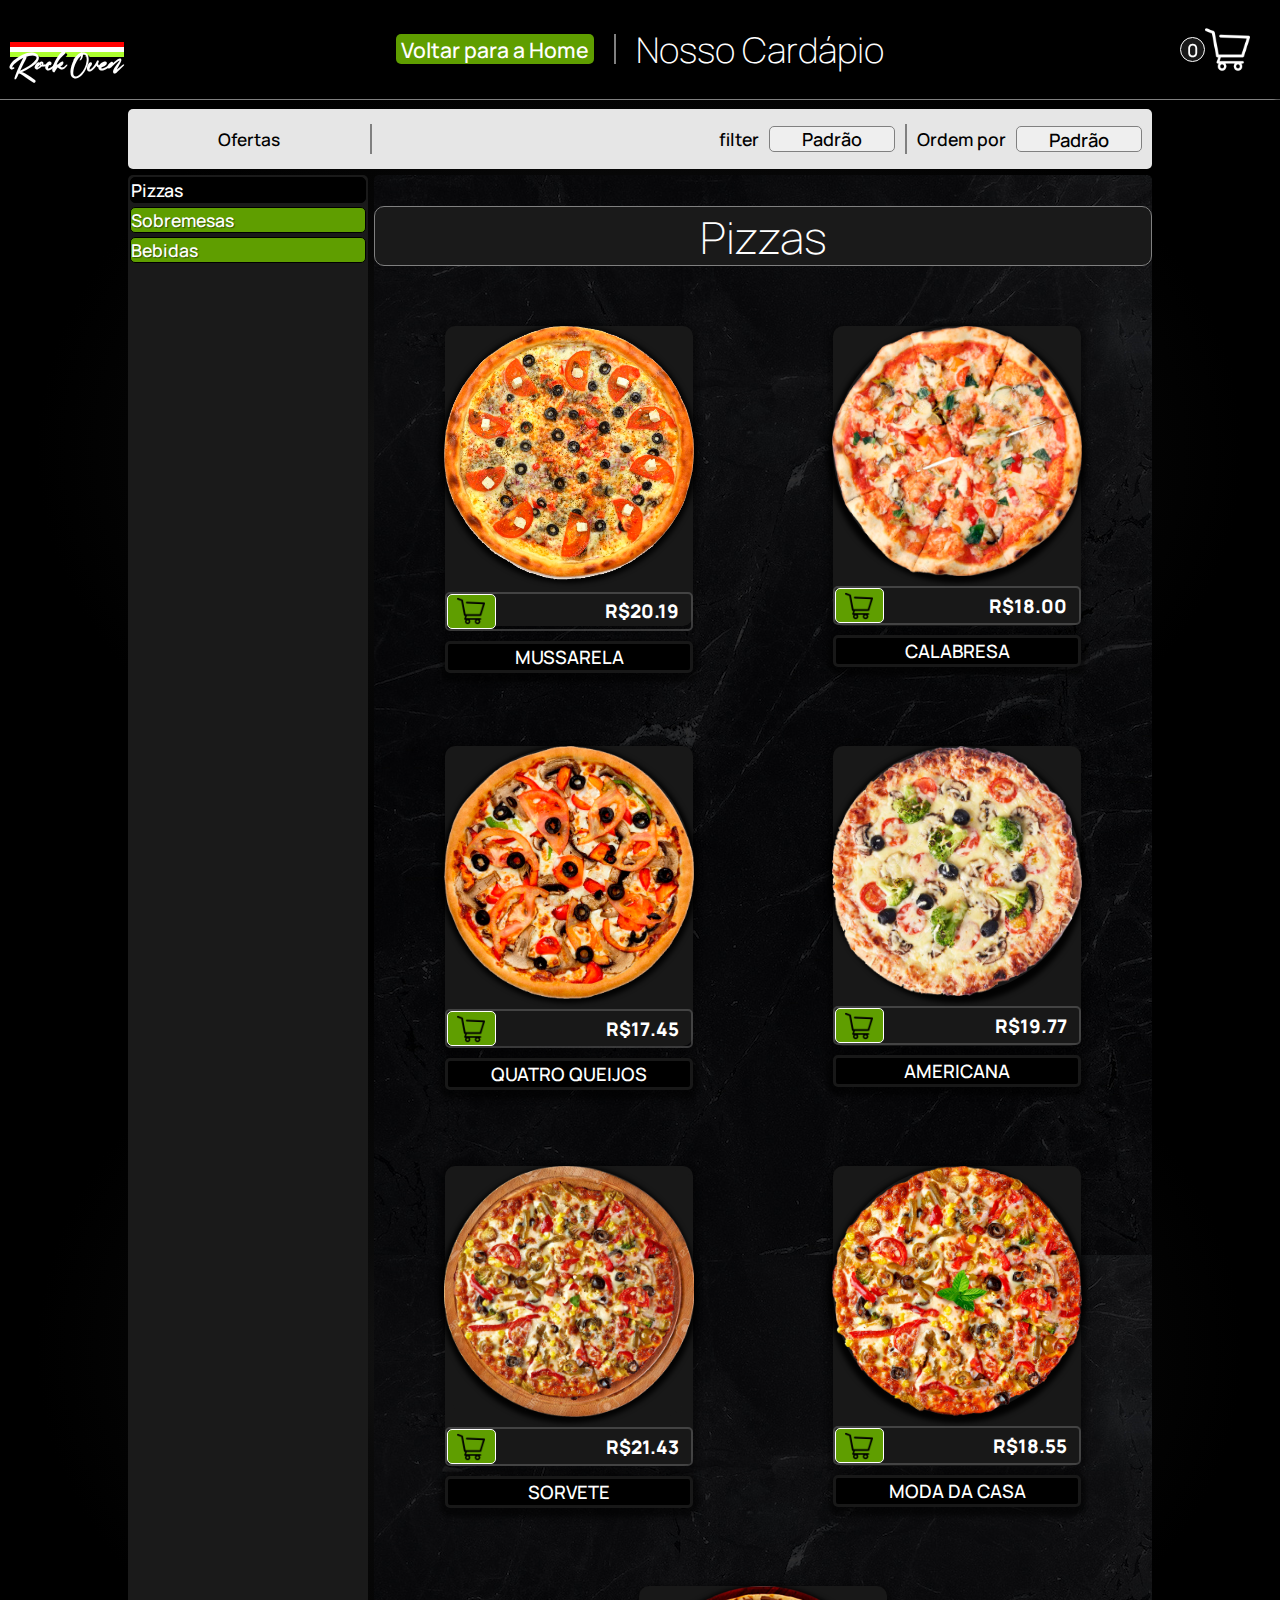
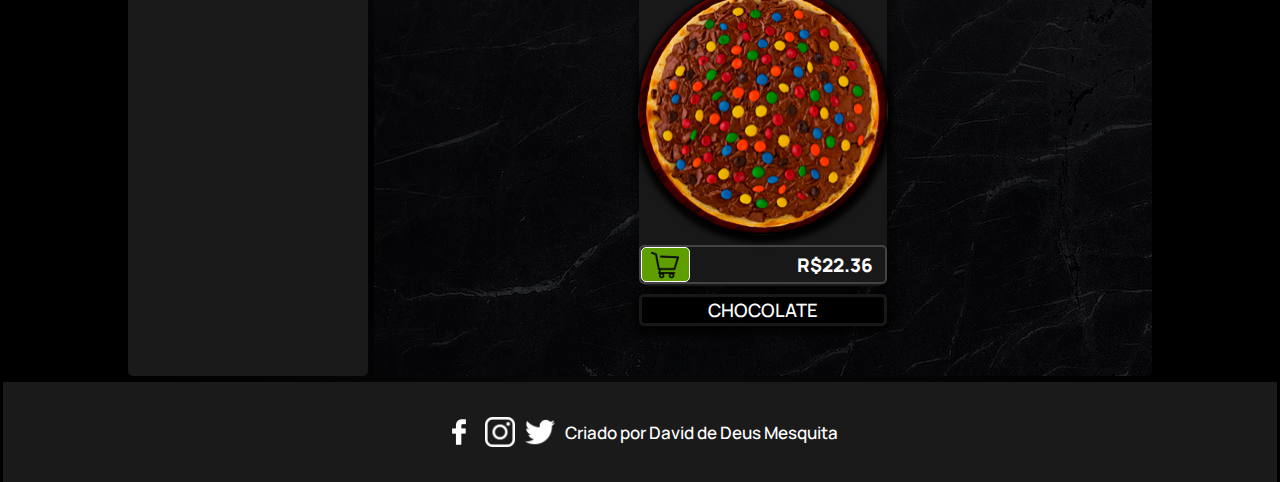
==== commit 60014362: "new commit" ====
--- a/index.html
+++ b/index.html
@@ -8,7 +8,11 @@
 </head>
 <body>
     <div class="models">
-        <h1 class="title-vitrine"></h1>
+        <div class="slider-title-vitrine">
+            <h1 class="title-vitrine"></h1>
+            <h1 class="title-vitrine"></h1>
+            <h1 class="title-vitrine"></h1>
+        </div>
         <div class="item-vitrine">
             <div class="item-container">
                 <img class="img-item" src="" alt="" width="250">
@@ -69,7 +73,7 @@
             <div class="logo-name">Rock Oven</div>
         </div>
         <div class="menu-fixed">
-            <span class="menu-icon">
+            <span class="menu-icon" id="back-to-home">
                 <img src="images/arrow.png" alt="icon of back" width="60">                
             </span>
             <nav class="nav-cardapio">
@@ -86,8 +90,11 @@
                 
             </div>
             <aside class="cart">
+                <span class="back-to-cardapio">
+                    <img src="images/arrow.png" alt="" width="42">
+                </span>
                 <section class="container-items">                    
-                    <span class="cart-closer">X</span>
+                    
                     <h2 class="title-cart">Meu carrinho</h2>                    
                     
                     <section class="cart-list-items">
@@ -159,6 +166,12 @@
         </ul>
     </aside>
     <main class="vitrine">
+        <div class="title-area">
+
+        </div>
+        <div class="items-area">
+
+        </div>
         
     </main>
 
--- a/style.css
+++ b/style.css
@@ -21,8 +21,7 @@
 }
 
 * {
-    
-    margin: 0; /**/
+    margin: 0;    
     padding: 0; /**/
     box-sizing: border-box; /**/ 
     flex-wrap: wrap;
@@ -32,7 +31,7 @@
 }
 
 body {
-    display: flex;
+    display: flex;    
     background-image: radial-gradient(rgb(61, 61, 61), rgb(10, 10, 10), rgb(0, 0, 0), rgb(0, 0, 0));
     height: 100vh;
 }
@@ -97,7 +96,7 @@
 .menu-fixed {
     display: flex;
     position: fixed;
-    width: 100%;
+    width: 100vw;
     background-color: black;
     border-bottom: 1px solid grey;
     height: 100px;
@@ -761,6 +760,7 @@
 
 .vitrine {
     justify-content: center;
+    flex-wrap: wrap;
     flex: 2 1 500px;
     margin-right: 10%;
     padding-top: 30px;
@@ -769,11 +769,34 @@
     min-height: 700px;
 
 }
-.title-vitrine {
-    display: flex;
-    justify-content: center;
-    align-items: center;
-    flex: 1 1 100%;
+
+.title-area {
+    width: 100%;
+    overflow-x: hidden;    
+}
+
+.items-area {
+    display: flex;
+    justify-content: center;
+    flex-wrap: wrap;
+    width: 100%;    
+    overflow-x: hidden;
+}
+
+.slider-title-vitrine {    
+    display: flex;
+    flex-wrap: nowrap;        
+    align-items: center;    
+    max-width: 100%;    
+    height: 61px;
+    transition: all ease-in .3s;                     
+}
+
+.title-vitrine {    
+    display: flex;
+    justify-content: center;
+    align-items: center;    
+    min-width: 100%;
     height: 60px;
     background-color: var(--greyDark);
     border: 1px solid grey;
@@ -783,7 +806,7 @@
     
     font-family: Manrope;
     font-weight: 200;
-    margin: 0px 0px 0px 0px;
+    margin: 0px 0px 0px 0px;    
 }
 
 .item-vitrine {
@@ -1468,33 +1491,30 @@
 
     header {
         position: relative;
-        width: 100%;
+        width: 100vw;
         justify-content: center;
-        align-items: center;            
+        align-items: center;                    
     }
 
     .logo-icon {
         margin: 0;
-        left: calc(50% - (121.65px/2));
+        left: calc(50% - (121.65px/2));        
     }
 
     header nav {
-        
-        margin-top: 3px;
-        padding-top: 70px;
         position: absolute;
-        top: 0;
-        left: 100%;
-        height:calc(100vh - 6px);
-        width: calc(100% - 6px);
-        background-color: rgb(0, 0, 0);
+        display: flex;
+        height: 100vh;
+        width: 100vw;
+        background-color: black;
+        margin: 0;
+        margin-left: 100vw; 
         transition: all ease-in .5s;
-        outline: 3px solid black;
-        z-index: 998;
-    }
-
-    header nav.on {
-        left:3px;
+
+    }
+
+    header nav.on {        
+        margin-left: 0;
     }
 
     header nav > a {
@@ -1520,13 +1540,89 @@
         align-items: center;
         height: 100%;
         position: absolute;
-        left: 10px;        
-        width: 70px;
+        left: 10px;                
         z-index: 999;                
     }
 
     .menu-icon img {
         cursor: pointer;
+        max-width: 70%;        
+    }
+
+    .back-to-cardapio {
+        display: flex;
+        justify-content: center;
+        align-items: center;
+        position: absolute;
+        top: 0;
+        left: 10px;
+        height: 100px;
+        width: auto;
+    }
+
+    .back-to-cardapio img {        
+        cursor: pointer;
+    }
+
+    .cart {
+        display: flex;
+        justify-content: center;
+        flex-direction: column;        
+        margin-right:-100vw; 
+        position: fixed;
+        right: 0;
+        width: 100vw;
+        height: 100vh;
+        transition: all ease-in .3s;
+    }
+
+    .container-items {
+        width: 100vw;
+    }
+
+    #cart-icon {
+        right: 10px;
+        position: fixed;
+        display: flex;
+        justify-content: center;
+        align-items: center;        
+        height: inherit;        
+        margin: 0;
+    }
+
+    .cart-closer {
+        display: none;
+    }
+
+    .cart-item {                                
+        height: 70px;
+        width: 100vw;         
+    }
+
+    
+    .cart-item-name {
+        display: flex;
+        justify-content: center;
+        align-items: center;
+        flex-wrap: wrap;
+        width: auto;
+        font-size: 5vw;
+    }
+
+    .cart-item-trash {
+        display: flex;
+        justify-content: center;
+        align-items: center;
+    }
+
+    .cart-item-trash-img {
+        width: 5vw;
+        height: 5vh;
+    }
+
+    .cart-list-items {
+        width: 100vw;
+        padding: 5px 2px;        
     }
 
     #filter-icon {
@@ -1540,14 +1636,13 @@
     }
 
     .painel-config {     
-        flex: 1 1 100%;
-        width: 100%;
-        margin: 3px;        
+        width: 100vw;                
         justify-content: space-between;
         flex-direction: row;
+        margin: 0px 4px;
         gap: 6px;
         background-color: rgb(255, 255, 255);
-
+        
     }
 
     #bar-to-separate-oferta {
@@ -1555,10 +1650,9 @@
     }
 
     .container-filters {
-        flex: 1 1 1%;
+        flex: 1 1;
         justify-content: flex-end;
-        background-color: (255, 255, 255);
-        
+        background-color: (255, 255, 255);        
     }
 
     .container-filters li {
@@ -1569,14 +1663,14 @@
         display: none;
     }
 
-    .painel-config .spn-ofertas {
+    .spn-ofertas {
         display: flex;
         margin-left: 0;
         border-top-left-radius: 5px;
         border-bottom-left-radius: 5px;
         justify-content: center;
         align-items: center;
-        flex: 1 1 1%;        
+        flex: 1 1;        
         background-color: var(--greenAvocado);
         cursor: pointer;
     }
@@ -1586,8 +1680,13 @@
         display: none;
     }
     
-    .vitrine {        
-        margin: 3px;
+    .vitrine {
+        margin: 0;              
+        width: 100vw;        
+    }
+
+    .title-vitrine {
+        margin: 0px 4px;
     }
 
     .vitrine .pizza-item {
@@ -1619,6 +1718,15 @@
         font-size: 7.5vw;        
     }
 
+    .window-item-desc {
+        
+    }
+
+    .item-picture {
+        max-width: 40vh;
+        max-height: 40vh;
+    }
+
 }
 
 @media only screen and (max-width: 1636px){
@@ -1630,10 +1738,43 @@
     .title-item-desc {
         display: flex;
         flex: 1 1 100%;         
-        font-size: 3.5em;
+        font-size: 8vh;
         margin: 10px 0px 10px 10px;
         
     }
+    
+    .p-item-desc {
+        display: flex;
+        flex:  1 1 100%;
+        padding: 0px 0px 0px 10px;
+        font-size: 4vh;
+        color: grey;
+    }
+
+    .window-item-btn {
+        display: flex;
+        justify-content: center;
+        align-items: center;
+    }
+
+    .window-item-btn-add-cart {
+        width: 48%;
+        font-size: 4vh;
+        
+    }
+    
+    .window-item-btn-cancel {
+        width: 48%;
+        font-size: 4vh;
+    }
+}
+
+@media only screen and (max-width: 1145px){
+    .window-item-desc {
+        height: 100vh;
+        width: 850px;   
+    }
+
     
     .p-item-desc {
         display: flex;
@@ -1650,32 +1791,3 @@
     }
 }
 
-@media only screen and (max-width: 1145px){
-    .window-item-desc {
-        height: 100vh;
-        width: 850px;   
-    }
-
-    .title-item-desc {
-        display: flex;
-        flex: 1 1 100%;         
-        font-size: 3.5em;
-        margin: 10px 0px 10px 10px;
-        
-    }
-    
-    .p-item-desc {
-        display: flex;
-        flex:  1 1 100%;
-        padding: 0px 0px 0px 10px;
-        font-size: 1.1em;
-        color: grey;
-    }
-
-    .window-item-btn {
-        display: flex;
-        justify-content: center;
-        align-items: center;
-    }
-}
-
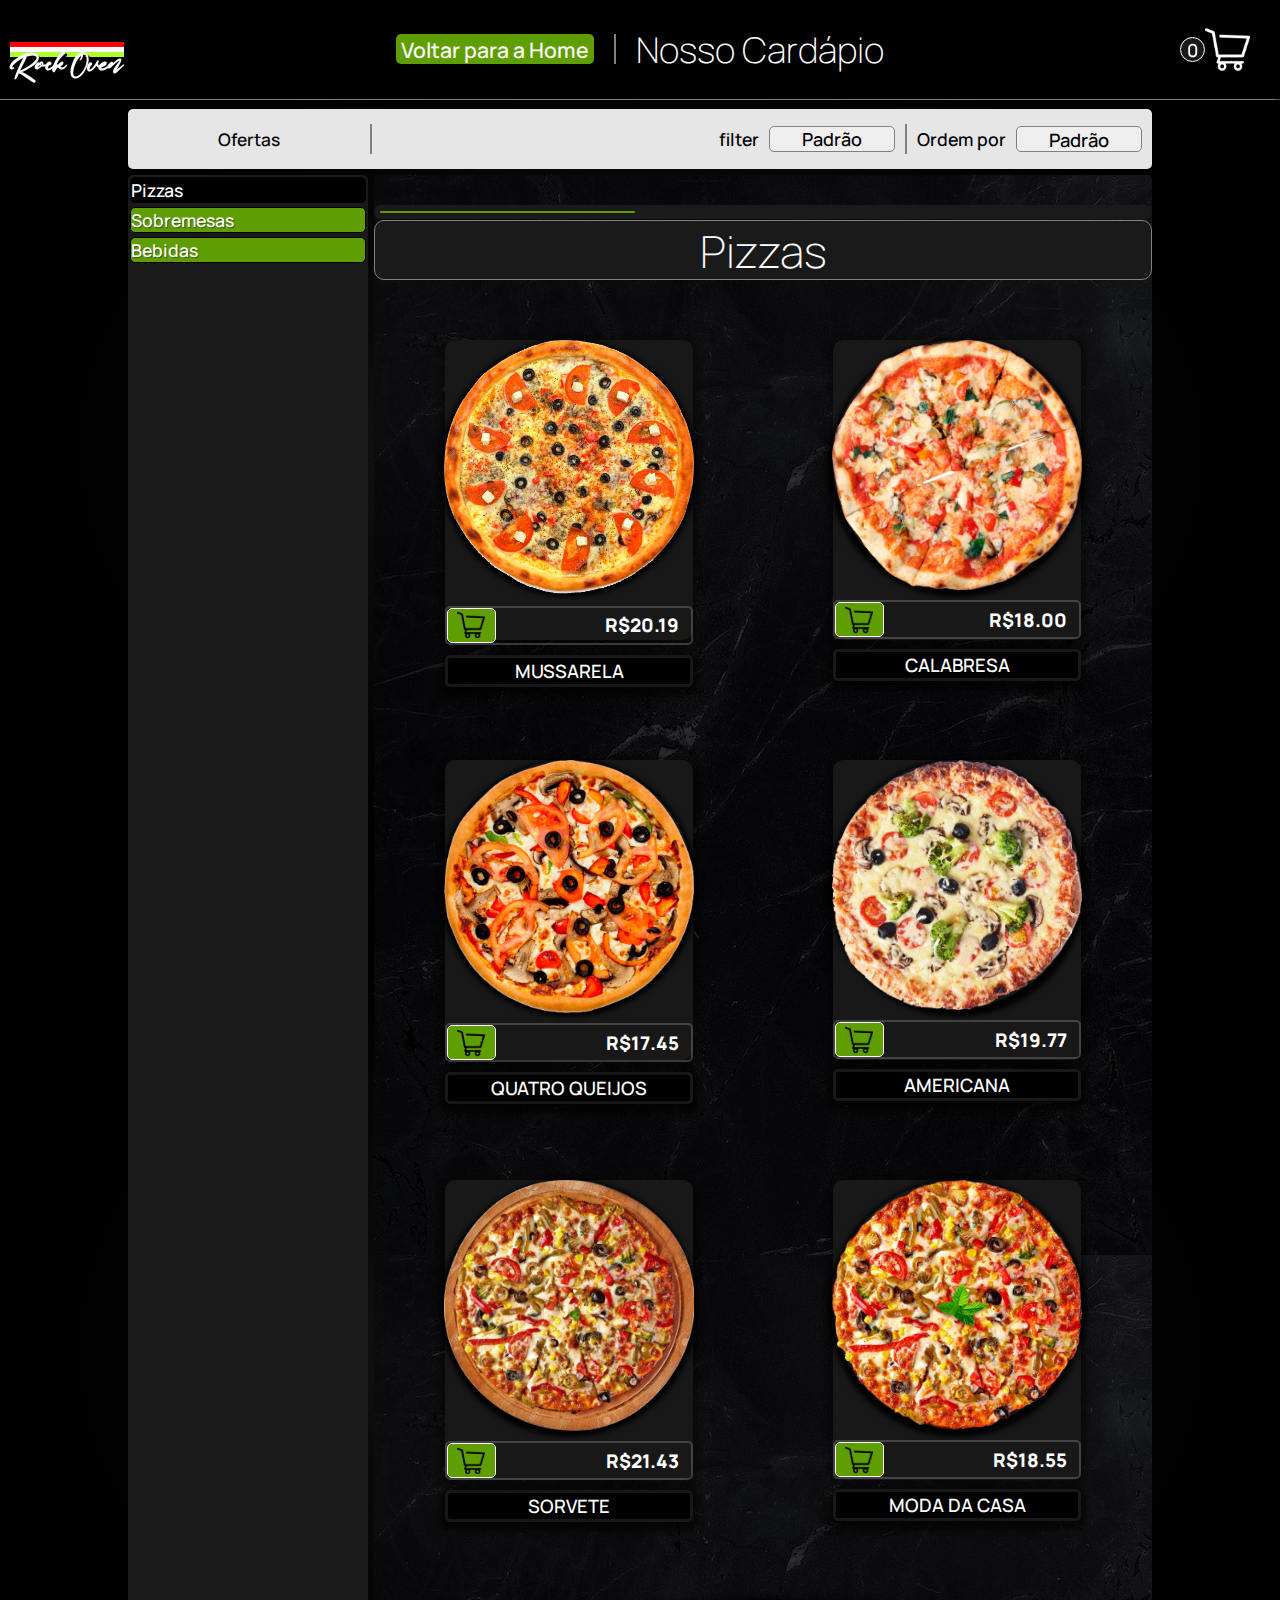
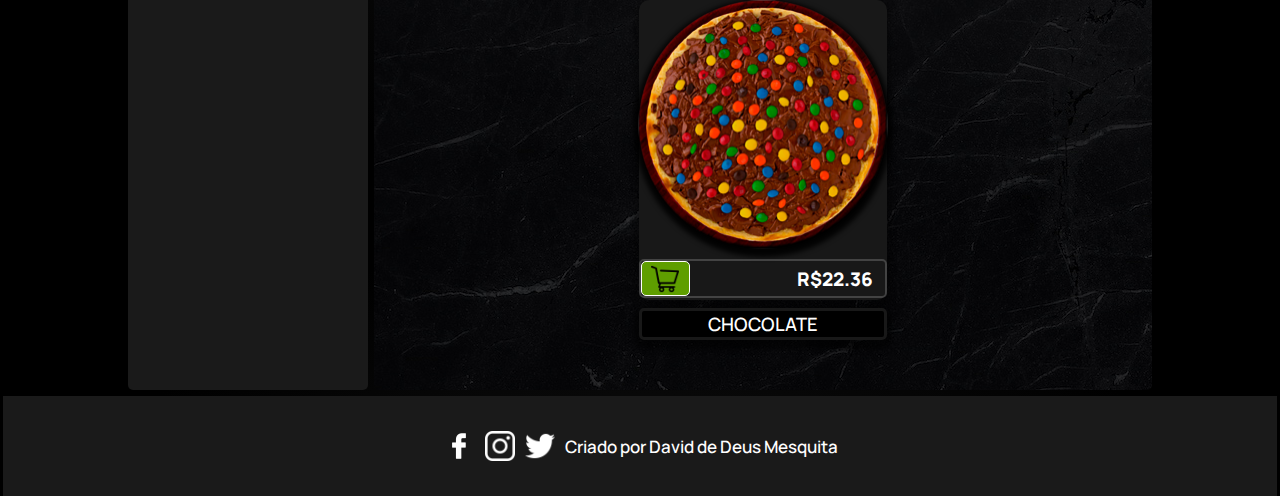
==== commit a0aa572f: "New commit" ====
--- a/index.html
+++ b/index.html
@@ -167,7 +167,9 @@
     </aside>
     <main class="vitrine">
         <div class="title-area">
-
+            <div class="status-slider-title">
+                <div class="status-bar-title"></div>
+            </div>
         </div>
         <div class="items-area">
 
--- a/style.css
+++ b/style.css
@@ -40,7 +40,7 @@
     display: none;
 }
 
-header, .painel-config,aside, .vitrine, footer {
+header, .painel-config, aside, .vitrine, footer {
     display: flex;
     margin: 3px;
     
@@ -419,7 +419,8 @@
     flex: 1 1 100%;         
     font-size: 3.5em;
     margin-left: 10px;
-    
+    font-family: Antonio;
+    color: #fff;
 }
 
 .p-item-desc {
@@ -453,8 +454,6 @@
     justify-content: flex-end;
     align-items: center;
     flex:  1 1 50%;
-    
-    
 }
 
 .item-desc-qtd-btn-more {
@@ -505,30 +504,21 @@
     padding-left: 10px;
     gap: 10px;
     border-radius: 10px;
-}
-
-.window-item-btn-add-cart {
+    
+}
+
+.window-item-btn button {
     display: flex;
     justify-content: center;
     align-items: center;
     padding: 10px 35px 10px 35px;
     border-radius: 10px;
-    border: 1px solid rgb(0, 0, 0);
+    border: 1px solid #000000;
+    color: #000000;
     background-color: var(--greenAvocado);
-    cursor: pointer;
-    
-}
-
-.window-item-btn-cancel {
-    display: flex;
-    justify-content: center;
-    align-items: center;
-    padding: 10px 35px 10px 35px;
-    border-radius: 10px;
-    border: 1px solid rgb(0, 0, 0);
-    cursor: pointer;
-    background-color: var(--greenAvocado);
-}
+    cursor: pointer;    
+}
+
 
 /*section*/
 
@@ -770,9 +760,9 @@
 
 }
 
-.title-area {
-    width: 100%;
-    overflow-x: hidden;    
+.title-area {    
+    width: 100%;    
+    overflow-x: hidden;        
 }
 
 .items-area {
@@ -788,25 +778,39 @@
     flex-wrap: nowrap;        
     align-items: center;    
     max-width: 100%;    
-    height: 61px;
-    transition: all ease-in .3s;                     
-}
-
-.title-vitrine {    
+    height: 61px;    
+    transition: all ease-in .3s;    
+}
+
+.status-slider-title{
+    width: 100%;
+    padding: 6px;
+    background-color: var(--greyDark);
+    border-radius: 6px;
+}
+
+.status-bar-title {
+    height: 2px;
+    width: calc(100% / 3);
+    background-color: var(--greenAvocado);
+    border-radius: 3px;
+    transition: all ease-in .3s;
+}
+
+.title-vitrine {
     display: flex;
     justify-content: center;
     align-items: center;    
     min-width: 100%;
+    max-width: 100%;
     height: 60px;
     background-color: var(--greyDark);
     border: 1px solid grey;
     border-radius: 10px;
     color: #fff;
     font-size: 2.5em;
-    
     font-family: Manrope;
-    font-weight: 200;
-    margin: 0px 0px 0px 0px;    
+    font-weight: 200;        
 }
 
 .item-vitrine {
@@ -1332,7 +1336,7 @@
     background-image: url(images/pexels-scott-webb-2117938\(1\).jpg);
 }
 
-h1 {
+#fotos-da-casa h1 {
     margin: 100px 0px 20px 0;
     color: #fff;
     font-size: 2.5em;
@@ -1686,7 +1690,7 @@
     }
 
     .title-vitrine {
-        margin: 0px 4px;
+        
     }
 
     .vitrine .pizza-item {
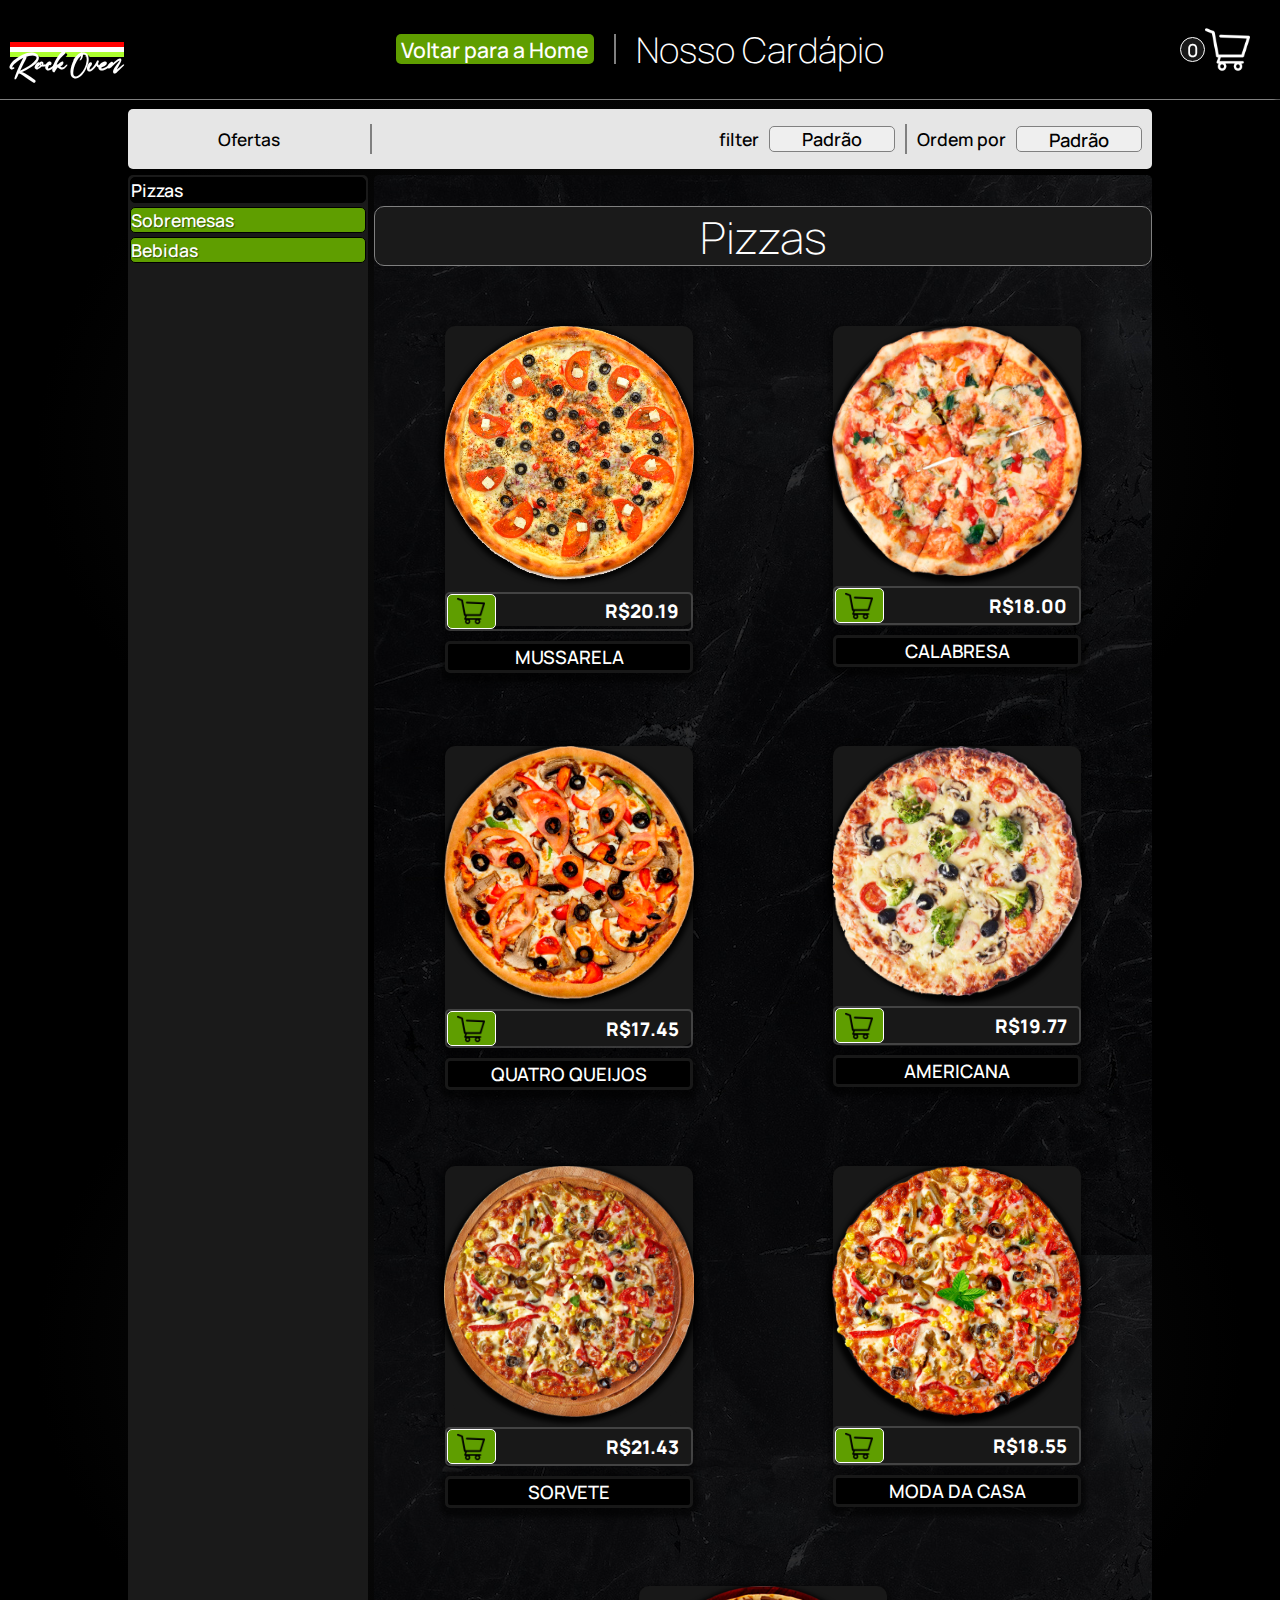
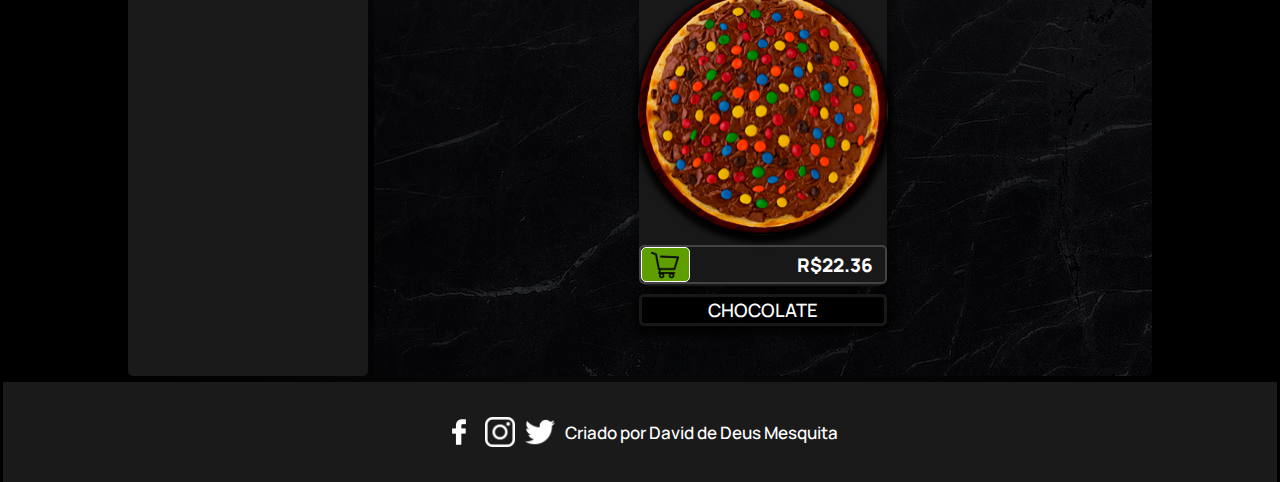
==== commit 18c7c973: "The files page.html and page.js was deleted." ====
--- a/index.html
+++ b/index.html
@@ -77,7 +77,7 @@
                 <img src="images/arrow.png" alt="icon of back" width="60">                
             </span>
             <nav class="nav-cardapio">
-                <a href="page.html" class="active">Voltar para a Home</a>
+                <a href="" class="active">Voltar para a Home</a>
                 <div class="bar-to-separate"></div>
                 <div class="cardapio-title">
                     Nosso Cardápio
--- a/style.css
+++ b/style.css
@@ -151,6 +151,10 @@
     display: none;
 }
 
+.back-to-cardapio {
+    margin-left: 5px;
+}
+
 .cardapio-title {
     color: #fff;
     font-family: Manrope;
@@ -783,6 +787,7 @@
 }
 
 .status-slider-title{
+    display: none;
     width: 100%;
     padding: 6px;
     background-color: var(--greyDark);
@@ -924,557 +929,6 @@
 }
 
 
-
-/*Page html*/
-
-
-
-body {
-    overflow-x: hidden;
-}
-
-.oferta-principal {
-    position: relative;    
-    display: flex;
-    justify-content: center;
-    flex: 1 1 100%;
-    height: calc(100vh - 100px);
-    align-items: center;
-    flex-direction: column;    
-}
-
-
-.slider {    
-    width: 100vw;
-    height: calc(100vh - 320px); 
-}
-
-.slider-show {
-    
-    display: flex;
-    justify-content: center;
-    align-items: center;
-    width: calc(300vw);
-    height: 100%;
-    transition: all ease-in .5s;
-    
-}
-
-.container-show {
-    
-    display: flex;
-    justify-content: center;
-    align-items: flex-start;
-    width: 100vw;
-    height: 100%;
-    
-}
-
-#titulo-oferta-pizzas {
-    position: absolute;    
-    font-family: Antonio;
-    font-size: 18vw;   
-    font-weight: 700;
-    line-height: 310px;    
-    color: #fff;
-    text-shadow: 2px 2px 3px black;
-    
-}
-
-#titulo-oferta-bebidas {
-    position: absolute; 
-    top: 160px;   
-    left: 0;
-    margin-left: 470px;
-    font-family: Antonio;
-    font-size: 7vw;   
-    font-weight: 700;
-    line-height: 125px;    
-    color: #fff;
-    text-shadow: 2px 2px 4px black;
-}
-
-#titulo-oferta-sobremesas {
-    position: absolute;
-    font-size: 15vw;   
-    font-weight: 700;
-    line-height: 280px;
-    text-shadow: 2px 2px 4px black;
-    z-index: 1;
-}
-
-#garrafa_coca_cola {
-    position: absolute;
-    top: 17%;
-    right: 510px;
-}
-
-#gotas_dagua{
-    position: absolute;
-    left: 20px;
-    top: 0;
-    margin-top: -246px;    
-    max-width: 100%;    
-}
-
-#copo_coca_cola {
-    position: absolute;
-    top: 0;
-    right: 600px;
-}
-
-#circle_coca_cola {
-    position: absolute;
-    right: 270px;
-}
-
-#img-oferta-bebidas{
-    position: relative;
-    top: 10%;
-    left: 30vw;
-    max-width: 100%;
-    z-index: 999;
-}
-
-#img-oferta-sobremesas{
-    position: absolute;
-    
-    max-width: 100%;
-    z-index: 999;
-}
-
-.status-info {
-    display: flex;
-    justify-content: center;
-    align-items: center;
-    flex-direction: column;    
-    width: 100%;
-    height: 220px;
-    border-top: 1px solid #fff;
-    border-bottom: 1px solid #fff;
-}
-
-.title-description {
-    font-family: Raja;
-    font-size: 3.5vw;
-    color: #fff;
-}
-
-.status-bars {
-    position: absolute;
-    bottom: 10%;
-    display: flex;
-    justify-content: center;
-    align-items: center;    
-    gap: 2px;
-    
-}
-
-.status {
-    padding: 10px 10px 10px 10px;
-    border-radius: 10px;
-    background-color: #fff;
-    transition: all ease-in .3s;
-    cursor: pointer;
-}
-
-.status.actual {
-    padding: 10px 25px 10px 25px;
-    background-color: var(--greenAvocado);
-    
-}
-
-.ofertas-grid {
-    display: flex;
-    width: 100vw;
-    height: 100vh;
-    justify-content: center;
-    align-items: center;
-    background-image: url(images/pexels-scott-webb-2117938\(1\).jpg);
-}
-
-.container-ofertas-grid {
-    
-    display: grid;
-    height: 80%;
-    width: 80%;
-    grid-template-columns: 1fr 1fr 1fr .1fr;
-    grid-template-rows: 1fr 1fr 1fr ;
-    gap: 6px;
-}
-
-.local {
-    position: relative;
-    grid-column-start: 1;
-    grid-column-end: 3;
-    grid-row-start: 1;
-    grid-row-end: 3;    
-    cursor: pointer;
-    overflow: hidden;
-    
-}
-
-.local img {
-    object-fit: cover;
-    height: inherit;
-    width: 100%;
-    transition: all ease-in .3s;
-}
-
-.local:hover img {
-    transform: scale(1.1);
-}
-
-.local span {
-    padding-left: 5px;
-    padding-right: 5px;
-    display: flex;
-    flex-direction: column;
-    justify-content: center;
-    align-items: flex-start;
-    height: 100%;
-    position: absolute;
-    background-color: rgba(0, 0, 0, 0.541);    
-    z-index: 99;
-}
-
-.local span h2 {    
-    color: #fff;
-    font-family: Antonio;
-    font-size: 2.5em;
-    line-height: 45px;
-}
-
-.local span p {
-    color: var(--greenAvocado);
-    font-family: Antonio;
-    letter-spacing: 2px;
-    font-size: 1.3em;
-}
-
-
-.pizza-salgada {
-    position: relative;
-    grid-column-start: 3;
-    width: 100%;
-    grid-row-start:1;
-    grid-row-end: 3;    
-    height: 100%;
-    overflow: hidden;
-    cursor: pointer;
-}
-
-.pizza-salgada:hover img {
-    transform: scale(1.1);
-}
-
-.pizza-salgada img{
-    object-fit: cover;
-    height: 100%;
-    width: 100%;
-    transition: all ease-in .3s;
-}
-
-.pizza-salgada span {
-    position: absolute;
-    display: flex;
-    justify-content: center;
-    align-items: flex-start;
-    height: 100%;
-    width: 100%;
-}
-
-.pizza-salgada span h2 {
-    font-family: Antonio;
-    letter-spacing: -6px;
-    margin-top: 10%;
-    color: rgba(255, 159, 68, 0.562);
-    text-shadow: 2px 2px 3px rgba(128, 41, 0, 0.637);
-    font-size: 4.3em;
-    z-index: 99;
-}
-
-.bebida {
-    position: relative;
-    height: 250px;
-    grid-column-start: 3;
-    grid-column-end: 4;
-    grid-row:3;
-    width: 150%;
-    margin-left: -50%;    
-    overflow: hidden;
-    cursor: pointer;
-}
-
-.bebida:hover img {
-    transform: scale(1.1); 
-}
-
-.bebida img {
-    object-fit: cover;
-    height: 100%;
-    width: 100%;
-    transition: all ease-in .3s;
-}
-
-.bebida span {
-    position: absolute;
-    width: 100%;
-    margin-top: 5px;
-    margin-left: 5px;
-    line-height: 37px;
-    z-index: 99;
-}
-
-.bebida span h2 {
-    font-family: Antonio;
-    font-size: 2.2em;
-    color: #fff;
-}
-
-.bebida span p {
-    font-family: Antonio;
-    font-size: 1.5em;
-    color: red;
-}
-
-.sobremesa {
-    position: relative;
-    grid-column-start: 1;
-    grid-column-end: 3;
-    grid-row: 3;
-    width: 75%;   
-    overflow: hidden;
-    cursor: pointer;
-}
-
-.sobremesa:hover img {
-    transform: scale(1.1);
-}   
-
-.sobremesa img {
-    position: relative;
-    object-fit: cover;
-    height: 100%;
-    width: 100%;
-    transition: all ease-in .3s;
-}
-
-.sobremesa span {
-    position: absolute;
-    right: 0;  
-    display: flex;
-    justify-content: center;
-    align-items: center;
-    height: 100%;    
-    z-index: 99;
-}
-
-
-
-.sobremesa span h2 {    
-    display: flex;    
-    justify-content: center;
-    align-items: center;
-    height: 100%;
-    width: 10%;
-    margin-right: 5px;  
-    font-size: 3.5vw;
-    font-family: Antonio;    
-    color: rgb(255, 255, 255);    
-}
-
-.side-bar {
-    display: flex;
-    justify-content: center;
-    align-items: center;
-    position: relative;        
-    grid-column: 4;
-    grid-row-start: 1;
-    grid-row-end: 4;
-    background-color: var(--greenAvocado);        
-    cursor: pointer;
-    width: 10px;    
-}
-
-#sobre {
-    display: flex;
-    justify-content: center;
-    align-items: center;
-    height: 100vh;
-}
-
-.container-sobre {
-    display: flex;
-    justify-content: center;
-    align-items: center;
-    flex-direction: column;
-    height: 100%;
-    width: 80%;
-    color: #fff;
-       
-}
-
-.container-sobre h1 {
-    font-size: 2.5em;
-    font-family: Antonio;
-}
-
-.container-sobre p {
-    font-family: Manrope;
-    font-size: 1.3em;
-    margin-bottom: 50px;
-}
-
-#fotos-da-casa {
-    display: flex;
-    justify-content: center;
-    align-items: center;
-    flex-direction: column;
-    height: 100vh;
-    width: 100vw;
-    background-image: url(images/pexels-scott-webb-2117938\(1\).jpg);
-}
-
-#fotos-da-casa h1 {
-    margin: 100px 0px 20px 0;
-    color: #fff;
-    font-size: 2.5em;
-    font-family: Antonio;
-}
-
-#fotos-da-casa {
-    height: auto;
-}
-
-.grid-fotos {
-    display: flex;
-    justify-content: center;
-    align-items: center;
-    flex-wrap: wrap;
-    height: auto;            
-    border-radius: 10px;
-    margin-bottom: 100px;      
-}
-
-.container-grid-fotos {
-    position: relative;
-    display: flex;
-    justify-content: center;
-    background-color: rgb(0, 0, 0);
-    width: calc(3 * 370px);
-    padding:15px 15px ;
-    gap: 15px;
-}
-
-.foto-item-grid {
-    position: relative;
-    height: 350px;
-    width: 350px;
-    overflow: hidden;
-    cursor: pointer;
-}
-
-.foto-item-grid:hover img {
-    transform: scale(1.1);
-}
-
-.foto-item-grid img {
-    height: 100%;
-    width: 100%;
-    object-fit: cover;
-    transition: all ease-in .3s;
-}
-
-.container-view-image {
-    opacity: 0;
-    position: fixed;
-    display: none;
-    justify-content: center;
-    align-items: center;
-    height: 100vh;
-    width: 100vw;
-    background-color: rgba(0, 0, 0, 0.923);
-    z-index: 1001;
-    transition: all ease-in .3s; 
-}
-
-.view-image {
-    position: relative;
-        
-}
-
-.mouse-zoom {
-    opacity: 0;
-    position: absolute;
-    display: flex;
-    justify-content: center;
-    align-items: center;
-    height: 350px;
-    width: 350px;
-    background-color: rgba(0, 0, 0, 0.748);    
-    transition: all ease-in .3s;
-    z-index: 999;
-}
-
-.mouse-zoom:hover{
-    opacity: 1;
-}
-    
-.mouse-zoom span {
-    display: flex;
-    justify-content: center;
-    align-items: center;
-    height: 30px;
-    width: 70px;
-    border:2px solid var(--greenAvocado);
-    color: white;
-    transition: all ease-in .3s;
-}
-
-.mouse-zoom span:hover {
-    background-color: var(--greenAvocado);
-    color: rgb(255, 255, 255);    
-}
-
-.view-image button {
-    position: absolute;
-    display: flex;
-    justify-content: center;
-    align-items: center;
-    height: 50px;
-    width: 50px;
-    background-color: rgb(255, 255, 255);
-    color: black;
-    border: 1px solid white;
-    border-radius: 50%;
-    font-size: 1.5em;
-    transition: all ease-in .2s;
-    cursor: pointer;
-    box-shadow: 0px 0px 6px 1px rgba(0, 0, 0, 0.437);
-}
-
-#view-image-btn-left {    
-    top: calc(50% - (50px /  2));
-    margin-left: 10px;   
-}
-
-
-#view-image-btn-right {    
-    top: calc(50% - (50px /  2));
-    right: 0;
-    margin-right: 10px;
-}
-
-
-.view-image button:hover {
-    background-color: rgb(0, 0, 0);
-    color: rgb(255, 255, 255);
-    font-size: 2.1em;
-    align-items: flex-start;
-}
-
-
 @media only screen and (max-width: 1847px){
     .container-grid-fotos {
         width: calc(2 * 370px);
@@ -1487,7 +941,7 @@
     }
 }
 
-@media only screen and (max-width: 954px){
+@media only screen and (max-width: 983px){
     
     body {
         overflow-x: hidden;   
@@ -1544,7 +998,8 @@
         align-items: center;
         height: 100%;
         position: absolute;
-        left: 10px;                
+        left: 10px;
+        margin-left: 10px;                
         z-index: 999;                
     }
 
@@ -1562,20 +1017,22 @@
         left: 10px;
         height: 100px;
         width: auto;
+     
     }
 
     .back-to-cardapio img {        
         cursor: pointer;
+                
     }
 
     .cart {
         display: flex;
         justify-content: center;
         flex-direction: column;        
-        margin-right:-100vw; 
+        margin-right:-100%; 
         position: fixed;
         right: 0;
-        width: 100vw;
+        width: 100%;
         height: 100vh;
         transition: all ease-in .3s;
     }
@@ -1620,8 +1077,8 @@
     }
 
     .cart-item-trash-img {
-        width: 5vw;
-        height: 5vh;
+        width: 20px;
+        height: 23px;
     }
 
     .cart-list-items {
@@ -1645,8 +1102,7 @@
         flex-direction: row;
         margin: 0px 4px;
         gap: 6px;
-        background-color: rgb(255, 255, 255);
-        
+        background-color: rgb(255, 255, 255);        
     }
 
     #bar-to-separate-oferta {
@@ -1693,6 +1149,10 @@
         
     }
 
+    .status-slider-title {
+        display: flex;
+    }
+
     .vitrine .pizza-item {
         height: 350px;
         width: 350px;
